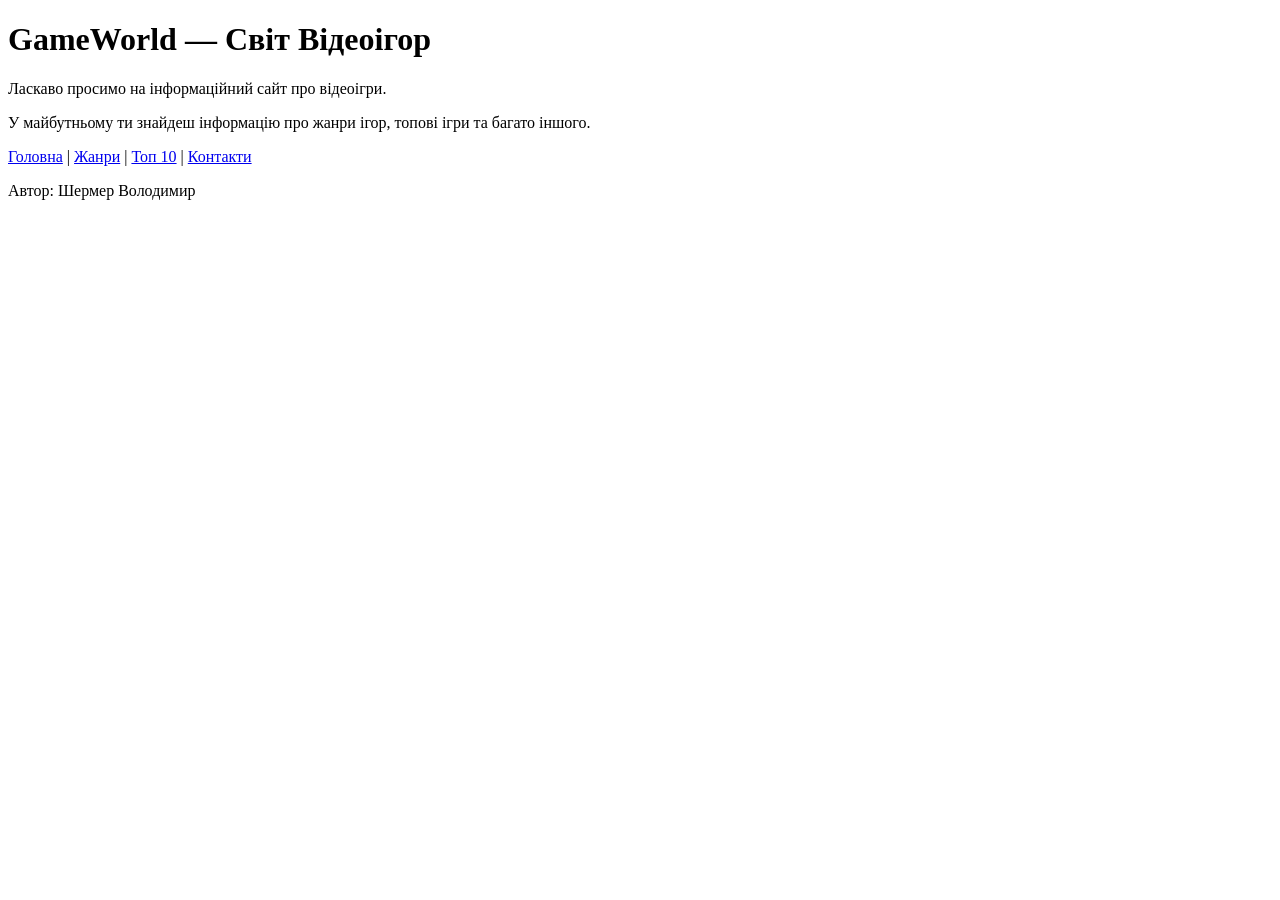
==== index.html @ e3465090 "ЛАБ 1" ====
<!DOCTYPE html>
<html lang="uk">
<head>
  <meta charset="UTF-8" />
  <meta name="author" content="Твоє Ім'я" />
  <title>GameWorld — Головна</title>
</head>
<body>
  <h1>GameWorld — Світ Відеоігор</h1>
  <p>Ласкаво просимо на інформаційний сайт про відеоігри.</p>
  <p>У майбутньому ти знайдеш інформацію про жанри ігор, топові ігри та багато іншого.</p>

  <nav>
    <a href="index.html">Головна</a> |
    <a href="genres.html">Жанри</a> |
    <a href="top10.html">Топ 10</a> |
    <a href="contacts.html">Контакти</a>
  </nav>

  <p>Автор: Шермер Володимир</p>
</body>
</html>
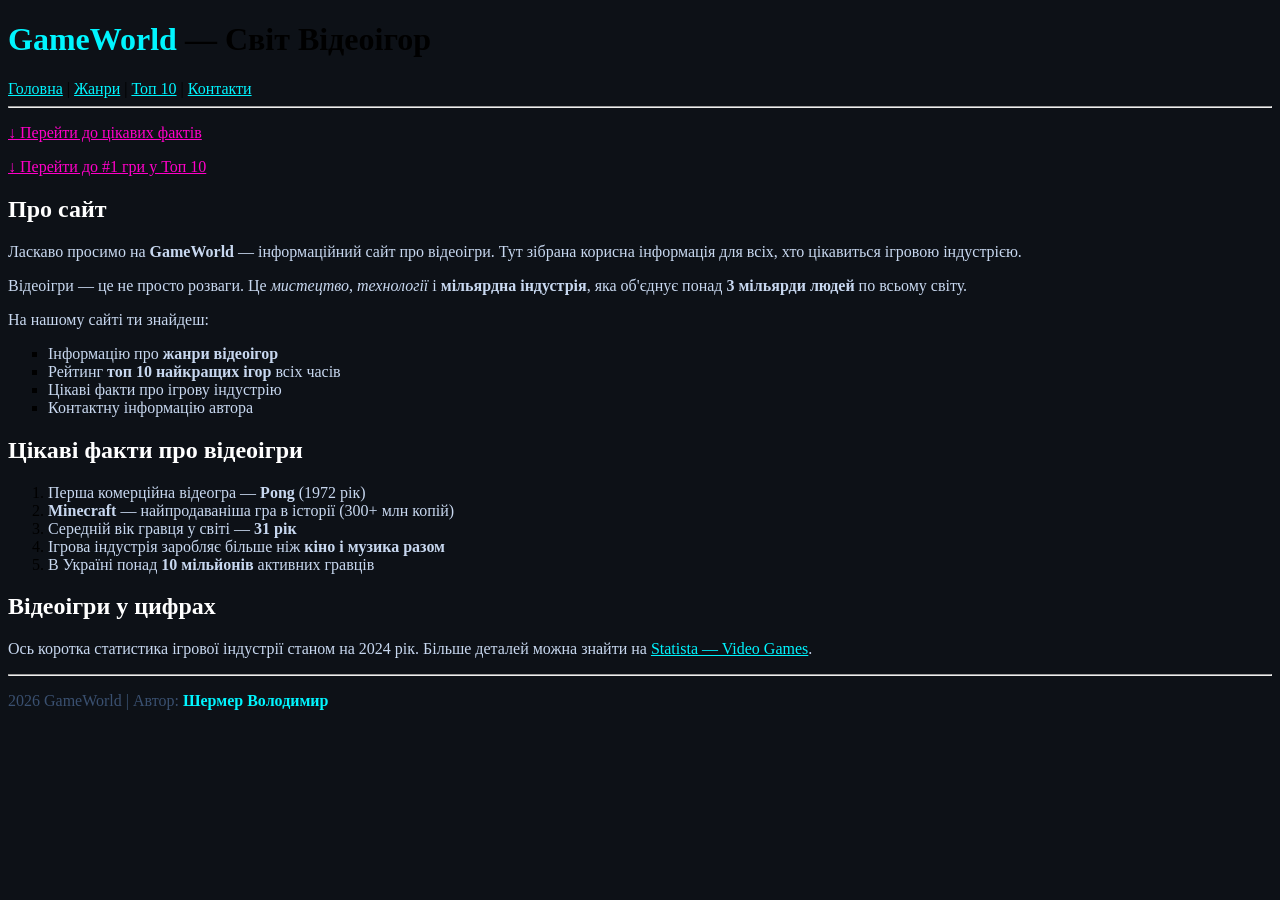
==== commit 42f35418: "ЛАБ 2" ====
--- a/index.html
+++ b/index.html
@@ -5,18 +5,60 @@
   <meta name="author" content="Твоє Ім'я" />
   <title>GameWorld — Головна</title>
 </head>
-<body>
-  <h1>GameWorld — Світ Відеоігор</h1>
-  <p>Ласкаво просимо на інформаційний сайт про відеоігри.</p>
-  <p>У майбутньому ти знайдеш інформацію про жанри ігор, топові ігри та багато іншого.</p>
+<body bgcolor="#0d1117">
+
+  <h1><font color="#00f5ff">GameWorld</font> — Світ Відеоігор</h1>
 
   <nav>
-    <a href="index.html">Головна</a> |
-    <a href="genres.html">Жанри</a> |
-    <a href="top10.html">Топ 10</a> |
-    <a href="contacts.html">Контакти</a>
+    <a href="index.html" style="color:#00f5ff;">Головна</a> |
+    <a href="genres.html" style="color:#00f5ff;">Жанри</a> |
+    <a href="top10.html" style="color:#00f5ff;">Топ 10</a> |
+    <a href="contacts.html" style="color:#00f5ff;">Контакти</a>
   </nav>
 
-  <p>Автор: Шермер Володимир</p>
+  <hr>
+
+  <!-- Посилання на певний рядок цієї сторінки -->
+  <p><a href="#facts" style="color:#ff00c8;">↓ Перейти до цікавих фактів</a></p>
+  <!-- Посилання на певний рядок іншої сторінки -->
+  <p><a href="top10.html#top1" style="color:#ff00c8;">↓ Перейти до #1 гри у Топ 10</a></p>
+
+  <h2><font color="#ffffff">Про сайт</font></h2>
+
+  <p><font color="#c8d8f0">Ласкаво просимо на <b>GameWorld</b> — інформаційний сайт про відеоігри.
+  Тут зібрана корисна інформація для всіх, хто цікавиться ігровою індустрією.</font></p>
+
+  <p><font color="#c8d8f0">Відеоігри — це не просто розваги. Це <i>мистецтво</i>, <i>технології</i>
+  і <b>мільярдна індустрія</b>, яка об'єднує понад <b>3 мільярди людей</b> по всьому світу.</font></p>
+
+  <p><font color="#c8d8f0">На нашому сайті ти знайдеш:</font></p>
+
+  <!-- Маркований список -->
+  <ul type="square">
+    <li><font color="#c8d8f0">Інформацію про <b>жанри відеоігор</b></font></li>
+    <li><font color="#c8d8f0">Рейтинг <b>топ 10 найкращих ігор</b> всіх часів</font></li>
+    <li><font color="#c8d8f0">Цікаві факти про ігрову індустрію</font></li>
+    <li><font color="#c8d8f0">Контактну інформацію автора</font></li>
+  </ul>
+
+  <h2 id="facts"><font color="#ffffff">Цікаві факти про відеоігри</font></h2>
+
+  <!-- Нумерований список -->
+  <ol type="1">
+    <li><font color="#c8d8f0">Перша комерційна відеогра — <b>Pong</b> (1972 рік)</font></li>
+    <li><font color="#c8d8f0"><b>Minecraft</b> — найпродаваніша гра в історії (300+ млн копій)</font></li>
+    <li><font color="#c8d8f0">Середній вік гравця у світі — <b>31 рік</b></font></li>
+    <li><font color="#c8d8f0">Ігрова індустрія заробляє більше ніж <b>кіно і музика разом</b></font></li>
+    <li><font color="#c8d8f0">В Україні понад <b>10 мільйонів</b> активних гравців</font></li>
+  </ol>
+
+  <h2><font color="#ffffff">Відеоігри у цифрах</font></h2>
+
+  <p><font color="#c8d8f0">Ось коротка статистика ігрової індустрії станом на 2024 рік.
+  Більше деталей можна знайти на <a href="https://www.statista.com/topics/868/video-games/" target="_blank" style="color:#00f5ff;">Statista — Video Games</a>.</font></p>
+
+  <hr>
+  <p><font color="#3a5070">2026 GameWorld | Автор: <b><font color="#00f5ff">Шермер Володимир</font></b></font></p>
+
 </body>
 </html>
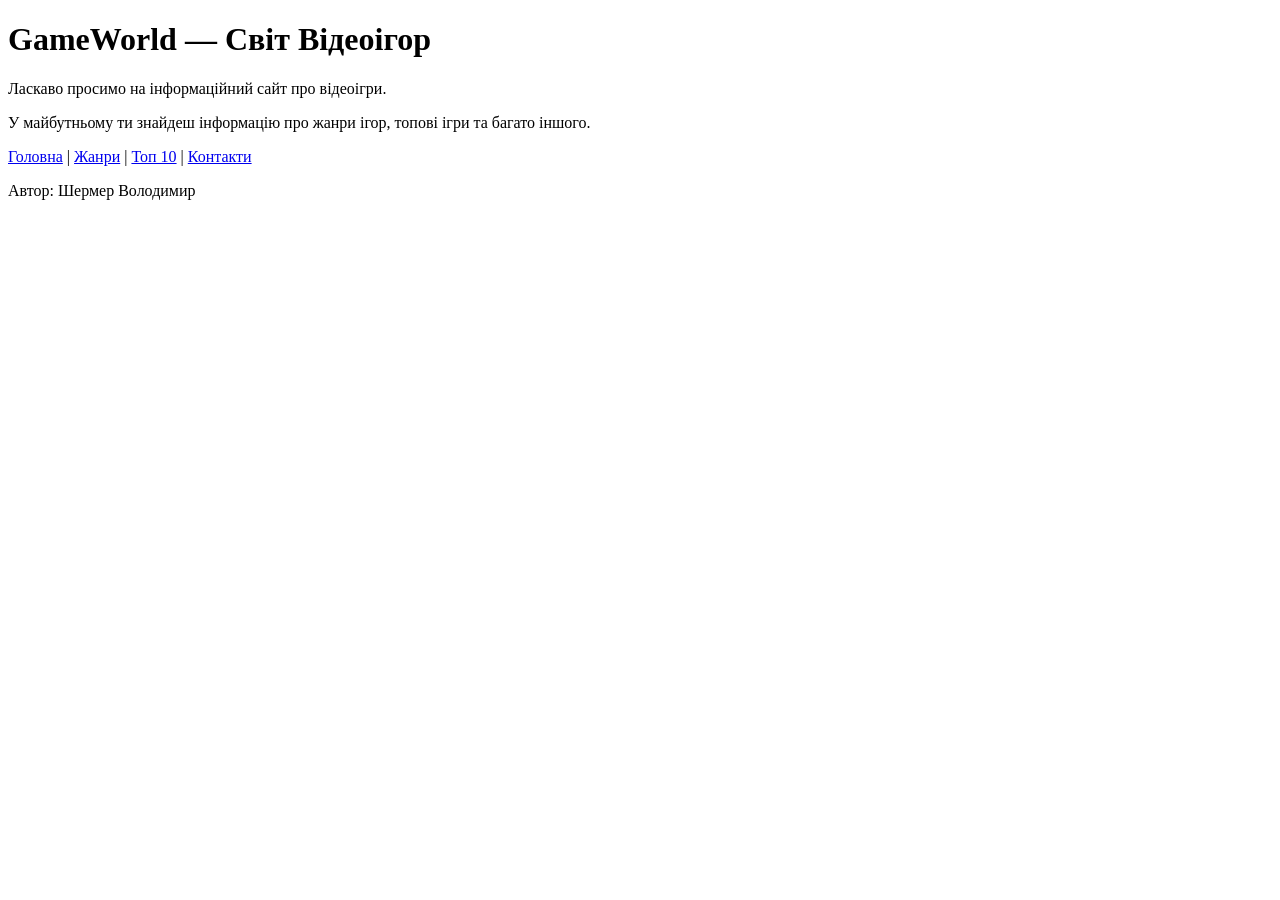
==== commit aff96f69: "test" ====
--- a/index.html
+++ b/index.html
@@ -2,63 +2,21 @@
 <html lang="uk">
 <head>
   <meta charset="UTF-8" />
-  <meta name="author" content="Твоє Ім'я" />
+  <meta name="author" content="Шермер Володимир" />
   <title>GameWorld — Головна</title>
 </head>
-<body bgcolor="#0d1117">
-
-  <h1><font color="#00f5ff">GameWorld</font> — Світ Відеоігор</h1>
+<body>
+  <h1>GameWorld — Світ Відеоігор</h1>
+  <p>Ласкаво просимо на інформаційний сайт про відеоігри.</p>
+  <p>У майбутньому ти знайдеш інформацію про жанри ігор, топові ігри та багато іншого.</p>
 
   <nav>
-    <a href="index.html" style="color:#00f5ff;">Головна</a> |
-    <a href="genres.html" style="color:#00f5ff;">Жанри</a> |
-    <a href="top10.html" style="color:#00f5ff;">Топ 10</a> |
-    <a href="contacts.html" style="color:#00f5ff;">Контакти</a>
+    <a href="index.html">Головна</a> |
+    <a href="genres.html">Жанри</a> |
+    <a href="top10.html">Топ 10</a> |
+    <a href="contacts.html">Контакти</a>
   </nav>
 
-  <hr>
-
-  <!-- Посилання на певний рядок цієї сторінки -->
-  <p><a href="#facts" style="color:#ff00c8;">↓ Перейти до цікавих фактів</a></p>
-  <!-- Посилання на певний рядок іншої сторінки -->
-  <p><a href="top10.html#top1" style="color:#ff00c8;">↓ Перейти до #1 гри у Топ 10</a></p>
-
-  <h2><font color="#ffffff">Про сайт</font></h2>
-
-  <p><font color="#c8d8f0">Ласкаво просимо на <b>GameWorld</b> — інформаційний сайт про відеоігри.
-  Тут зібрана корисна інформація для всіх, хто цікавиться ігровою індустрією.</font></p>
-
-  <p><font color="#c8d8f0">Відеоігри — це не просто розваги. Це <i>мистецтво</i>, <i>технології</i>
-  і <b>мільярдна індустрія</b>, яка об'єднує понад <b>3 мільярди людей</b> по всьому світу.</font></p>
-
-  <p><font color="#c8d8f0">На нашому сайті ти знайдеш:</font></p>
-
-  <!-- Маркований список -->
-  <ul type="square">
-    <li><font color="#c8d8f0">Інформацію про <b>жанри відеоігор</b></font></li>
-    <li><font color="#c8d8f0">Рейтинг <b>топ 10 найкращих ігор</b> всіх часів</font></li>
-    <li><font color="#c8d8f0">Цікаві факти про ігрову індустрію</font></li>
-    <li><font color="#c8d8f0">Контактну інформацію автора</font></li>
-  </ul>
-
-  <h2 id="facts"><font color="#ffffff">Цікаві факти про відеоігри</font></h2>
-
-  <!-- Нумерований список -->
-  <ol type="1">
-    <li><font color="#c8d8f0">Перша комерційна відеогра — <b>Pong</b> (1972 рік)</font></li>
-    <li><font color="#c8d8f0"><b>Minecraft</b> — найпродаваніша гра в історії (300+ млн копій)</font></li>
-    <li><font color="#c8d8f0">Середній вік гравця у світі — <b>31 рік</b></font></li>
-    <li><font color="#c8d8f0">Ігрова індустрія заробляє більше ніж <b>кіно і музика разом</b></font></li>
-    <li><font color="#c8d8f0">В Україні понад <b>10 мільйонів</b> активних гравців</font></li>
-  </ol>
-
-  <h2><font color="#ffffff">Відеоігри у цифрах</font></h2>
-
-  <p><font color="#c8d8f0">Ось коротка статистика ігрової індустрії станом на 2024 рік.
-  Більше деталей можна знайти на <a href="https://www.statista.com/topics/868/video-games/" target="_blank" style="color:#00f5ff;">Statista — Video Games</a>.</font></p>
-
-  <hr>
-  <p><font color="#3a5070">2026 GameWorld | Автор: <b><font color="#00f5ff">Шермер Володимир</font></b></font></p>
-
+  <p>Автор: Шермер Володимир</p>
 </body>
 </html>
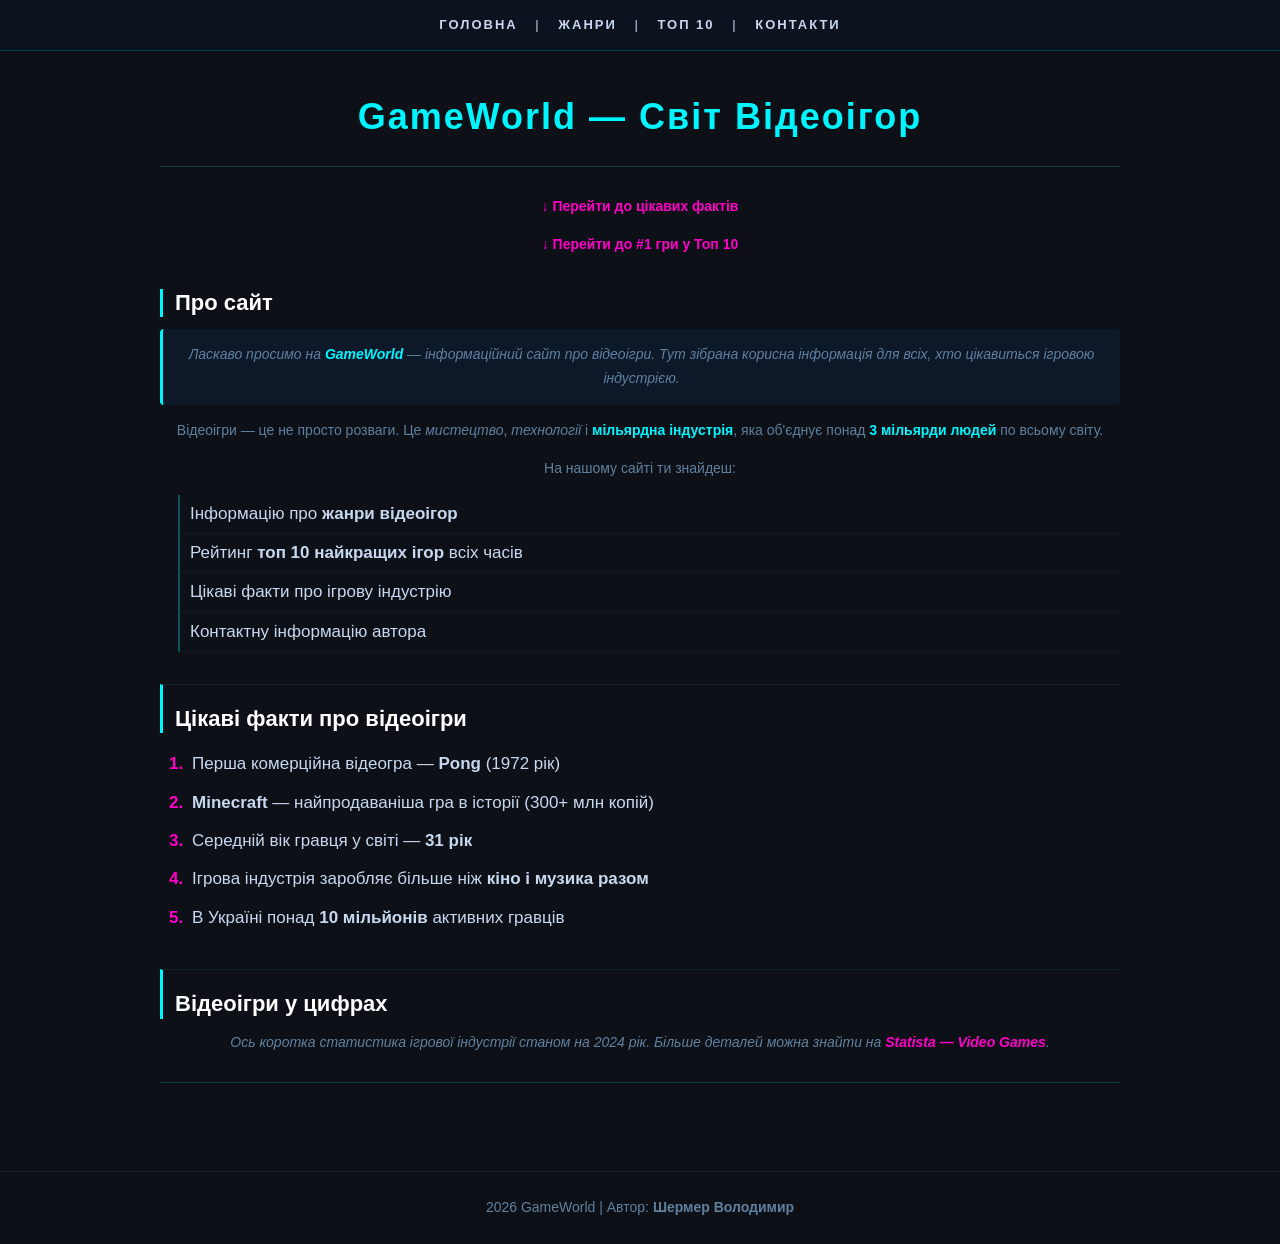
==== commit adee5b1e: "LAB 4" ====
--- a/index.html
+++ b/index.html
@@ -4,11 +4,27 @@
   <meta charset="UTF-8" />
   <meta name="author" content="Шермер Володимир" />
   <title>GameWorld — Головна</title>
+
+  <!-- Зовнішній CSS -->
+  <link rel="stylesheet" href="style.css" />
+
+  <!-- Стиль рівня документу — перевизначає колір посилань із зовнішнього CSS -->
+  <style>
+    a {
+      color: #ff00c8;
+    }
+    a:hover {
+      color: #ffffff;
+    }
+    nav a {
+      color: #c8d8f0 !important;
+    }
+    nav a:hover {
+      color: #00f5ff !important;
+    }
+  </style>
 </head>
 <body>
-  <h1>GameWorld — Світ Відеоігор</h1>
-  <p>Ласкаво просимо на інформаційний сайт про відеоігри.</p>
-  <p>У майбутньому ти знайдеш інформацію про жанри ігор, топові ігри та багато іншого.</p>
 
   <nav>
     <a href="index.html">Головна</a> |
@@ -17,6 +33,61 @@
     <a href="contacts.html">Контакти</a>
   </nav>
 
-  <p>Автор: Шермер Володимир</p>
+  <div id="page-wrapper">
+
+    <h1>GameWorld — Світ Відеоігор</h1>
+
+    <hr>
+
+    <!-- Посилання на певний рядок цієї сторінки -->
+    <p><a href="#facts">↓ Перейти до цікавих фактів</a></p>
+    <!-- Посилання на певний рядок іншої сторінки -->
+    <p><a href="top10.html#top1">↓ Перейти до #1 гри у Топ 10</a></p>
+
+    <h2>Про сайт</h2>
+
+    <!-- Внутрішній стиль на абзац -->
+    <p style="background-color:#0d1829; padding:14px 18px; border-left:3px solid #00f5ff; border-radius:4px;">
+      Ласкаво просимо на <b>GameWorld</b> — інформаційний сайт про відеоігри.
+      Тут зібрана корисна інформація для всіх, хто цікавиться ігровою індустрією.
+    </p>
+
+    <p>Відеоігри — це не просто розваги. Це <i>мистецтво</i>, <i>технології</i>
+    і <b>мільярдна індустрія</b>, яка об'єднує понад <b>3 мільярди людей</b> по всьому світу.</p>
+
+    <p>На нашому сайті ти знайдеш:</p>
+
+    <!-- Маркований список -->
+    <ul type="square">
+      <li>Інформацію про <b>жанри відеоігор</b></li>
+      <li>Рейтинг <b>топ 10 найкращих ігор</b> всіх часів</li>
+      <li>Цікаві факти про ігрову індустрію</li>
+      <li>Контактну інформацію автора</li>
+    </ul>
+
+    <h2 id="facts">Цікаві факти про відеоігри</h2>
+
+    <!-- Нумерований список -->
+    <ol type="1">
+      <li>Перша комерційна відеогра — <b>Pong</b> (1972 рік)</li>
+      <li><b>Minecraft</b> — найпродаваніша гра в історії (300+ млн копій)</li>
+      <li>Середній вік гравця у світі — <b>31 рік</b></li>
+      <li>Ігрова індустрія заробляє більше ніж <b>кіно і музика разом</b></li>
+      <li>В Україні понад <b>10 мільйонів</b> активних гравців</li>
+    </ol>
+
+    <h2>Відеоігри у цифрах</h2>
+
+    <p>Ось коротка статистика ігрової індустрії станом на 2024 рік.
+    Більше деталей можна знайти на <a href="https://www.statista.com/topics/868/video-games/" target="_blank">Statista — Video Games</a>.</p>
+
+    <hr>
+
+  </div>
+
+  <div id="page-footer">
+    2026 GameWorld | Автор: <b>Шермер Володимир</b>
+  </div>
+
 </body>
 </html>
--- a/style.css
+++ b/style.css
@@ -0,0 +1,379 @@
+
+
+/* === CSS ЗМІННІ === */
+:root {
+  --neon: #00f5ff;
+  --neon2: #ff00c8;
+  --dark: #0d1117;
+  --card: #0d1829;
+  --text: #c8d8f0;
+  --text-muted: #6080a0;
+  --border: rgba(0, 245, 255, 0.2);
+}
+
+/* ================================================
+   СЕЛЕКТОР ТЕГА — body
+   ================================================ */
+body {
+  background-color: #0d1117;
+  color: var(--text);
+  font-family: 'Rajdhani', sans-serif;
+  font-size: 17px;
+  line-height: 1.7;
+  margin: 0;
+  padding: 0;
+}
+
+/* ================================================
+   ЗАГОЛОВКИ (HN) — селектори тегів
+   ================================================ */
+h1 {
+  font-family: 'Orbitron', sans-serif;
+  font-size: 36px;
+  font-weight: 900;
+  color: var(--neon);
+  text-align: center;
+  line-height: 1.2;
+  margin: 24px 0 16px 0;
+  letter-spacing: 2px;
+}
+
+h2 {
+  font-family: 'Orbitron', sans-serif;
+  font-size: 22px;
+  font-weight: 700;
+  color: #ffffff;
+  line-height: 1.3;
+  margin: 32px 0 12px 0;
+  border-left: 3px solid var(--neon);
+  padding-left: 12px;
+}
+
+h3 {
+  font-family: 'Rajdhani', sans-serif;
+  font-size: 18px;
+  font-weight: 600;
+  color: var(--text);
+  line-height: 1.4;
+  margin: 20px 0 8px 0;
+  letter-spacing: 1px;
+  text-transform: uppercase;
+}
+
+/* ================================================
+   АБЗАЦИ
+   ================================================ */
+p {
+  margin: 10px 0 14px 0;
+  color: var(--text);
+}
+
+/* ================================================
+   ПОСИЛАННЯ — базові стилі із зовнішнього CSS
+   ================================================ */
+a {
+  color: var(--neon);
+  text-decoration: none;
+  font-weight: 600;
+  transition: color 0.2s, text-shadow 0.2s;
+}
+
+a:hover {
+  color: #ffffff;
+  text-shadow: 0 0 8px var(--neon);
+}
+
+a:visited {
+  color: #7ecfff;
+}
+
+a:active {
+  color: var(--neon2);
+}
+
+/* ================================================
+   НАВІГАЦІЯ
+   ================================================ */
+nav {
+  background-color: rgba(13, 18, 30, 0.97);
+  padding: 14px 40px;
+  border-bottom: 1px solid var(--border);
+  text-align: center;
+  font-family: 'Orbitron', sans-serif;
+  font-size: 13px;
+  letter-spacing: 2px;
+}
+
+nav a {
+  color: var(--text);
+  margin: 0 12px;
+  text-transform: uppercase;
+  font-weight: 700;
+}
+
+nav a:hover {
+  color: var(--neon);
+}
+
+/* ================================================
+   КЛАС .highlight — виділення важливого тексту
+   ================================================ */
+.highlight {
+  color: var(--neon);
+  font-weight: 700;
+}
+
+/* ================================================
+   КЛАС .card — блок-картка
+   ================================================ */
+.card {
+  background-color: var(--card);
+  border: 1px solid var(--border);
+  border-radius: 8px;
+  padding: 20px 24px;
+  margin: 16px 0;
+}
+
+/* ================================================
+   КЛАС .text-muted — приглушений текст
+   ================================================ */
+.text-muted {
+  color: var(--text-muted);
+  font-style: italic;
+  font-size: 14px;
+}
+
+/* ================================================
+   ІДЕНТИФІКАТОР #page-wrapper — обгортка сторінки
+   ================================================ */
+#page-wrapper {
+  max-width: 960px;
+  margin: 0 auto;
+  padding: 20px 40px 60px;
+}
+
+/* ================================================
+   ІДЕНТИФІКАТОР #page-footer — підвал
+   ================================================ */
+#page-footer {
+  border-top: 1px solid rgba(255, 255, 255, 0.07);
+  padding: 24px 40px;
+  text-align: center;
+  color: var(--text-muted);
+  font-size: 14px;
+}
+
+/* ================================================
+   СПИСКИ
+   ================================================ */
+ul {
+  padding-left: 28px;
+  margin: 10px 0 16px 0;
+  color: var(--text);
+  line-height: 1.9;
+}
+
+ul li {
+  padding: 3px 0;
+  border-bottom: 1px solid rgba(0, 245, 255, 0.05);
+}
+
+ul li::marker {
+  color: var(--neon);
+}
+
+ol {
+  padding-left: 28px;
+  margin: 10px 0 16px 0;
+  color: var(--text);
+  line-height: 1.9;
+}
+
+ol li {
+  padding: 3px 0;
+}
+
+ol li::marker {
+  color: var(--neon2);
+  font-weight: 700;
+}
+
+dl {
+  margin: 10px 0 16px 0;
+}
+
+dt {
+  color: var(--neon);
+  font-weight: 700;
+  font-size: 16px;
+  margin-top: 12px;
+  letter-spacing: 0.5px;
+}
+
+dd {
+  color: var(--text);
+  margin-left: 20px;
+  padding: 4px 0 8px 12px;
+  border-left: 2px solid var(--border);
+  font-size: 15px;
+  line-height: 1.6;
+}
+
+/* ================================================
+   ТАБЛИЦІ
+   ================================================ */
+table {
+  width: 100%;
+  margin: 20px 0;
+  font-size: 15px;
+  background-color: var(--card);
+  border-collapse: separate;
+  border-spacing: 3px;
+}
+
+caption {
+  font-family: 'Orbitron', sans-serif;
+  font-size: 14px;
+  font-weight: 700;
+  color: var(--neon);
+  padding: 10px;
+  letter-spacing: 1px;
+  text-align: left;
+}
+
+th {
+  background-color: #1a2a4a;
+  color: var(--neon);
+  font-family: 'Orbitron', sans-serif;
+  font-size: 13px;
+  font-weight: 700;
+  padding: 10px 12px;
+  letter-spacing: 1px;
+  border: 1px solid var(--border);
+}
+
+td {
+  color: var(--text);
+  padding: 8px 12px;
+  border: 1px solid rgba(0, 245, 255, 0.08);
+  vertical-align: middle;
+}
+
+tr:hover td {
+  background-color: rgba(0, 245, 255, 0.04);
+}
+
+/* ================================================
+   РІЗНЕ
+   ================================================ */
+hr {
+  border: none;
+  border-top: 1px solid var(--border);
+  margin: 28px 0;
+}
+
+img {
+  border: 1px solid var(--border);
+  border-radius: 4px;
+  transition: opacity 0.2s;
+}
+
+img:hover {
+  opacity: 0.85;
+}
+
+iframe {
+  border: 1px solid var(--border);
+  border-radius: 6px;
+  display: block;
+  margin: 16px 0;
+}
+
+/* ================================================
+   КОНТЕКСТНІ СЕЛЕКТОРИ
+   ================================================ */
+
+dd i {
+  color: var(--neon2);
+  font-style: italic;
+}
+
+td b {
+  color: #ffffff;
+  font-weight: 700;
+}
+
+ul a {
+  text-decoration: none;
+  border-bottom: 1px dashed var(--neon);
+}
+
+ul a:hover {
+  border-bottom-color: var(--neon2);
+}
+
+p b {
+  color: var(--neon);
+}
+
+/* ================================================
+   ДОЧІРНІ СЕЛЕКТОРИ
+   ================================================ */
+
+ul > li {
+  border-left: 2px solid rgba(0, 245, 255, 0.3);
+  padding-left: 10px;
+  list-style: none;
+  margin-left: -10px;
+}
+
+ol > li {
+  padding-left: 4px;
+}
+
+dl > dt {
+  border-top: 1px solid rgba(0, 245, 255, 0.1);
+  padding-top: 10px;
+}
+
+tbody > tr > td {
+  background-color: rgba(13, 21, 32, 0.6);
+}
+
+tbody > tr:hover > td {
+  background-color: rgba(0, 245, 255, 0.06);
+}
+
+/* ================================================
+   СУСІДНІ СЕЛЕКТОРИ
+   ================================================ */
+
+h2 + p {
+  color: #aac4e0;
+  font-style: italic;
+  font-size: 16px;
+}
+
+p + ul {
+  margin-top: 2px;
+}
+
+p + ol {
+  margin-top: 2px;
+}
+
+dl + h3 {
+  color: var(--neon2);
+  margin-top: 24px;
+}
+
+hr ~ p {
+  color: var(--text-muted);
+  font-size: 14px;
+  text-align: center;
+}
+
+h2 ~ h2 {
+  border-top: 1px solid rgba(0, 245, 255, 0.08);
+  padding-top: 20px;
+}
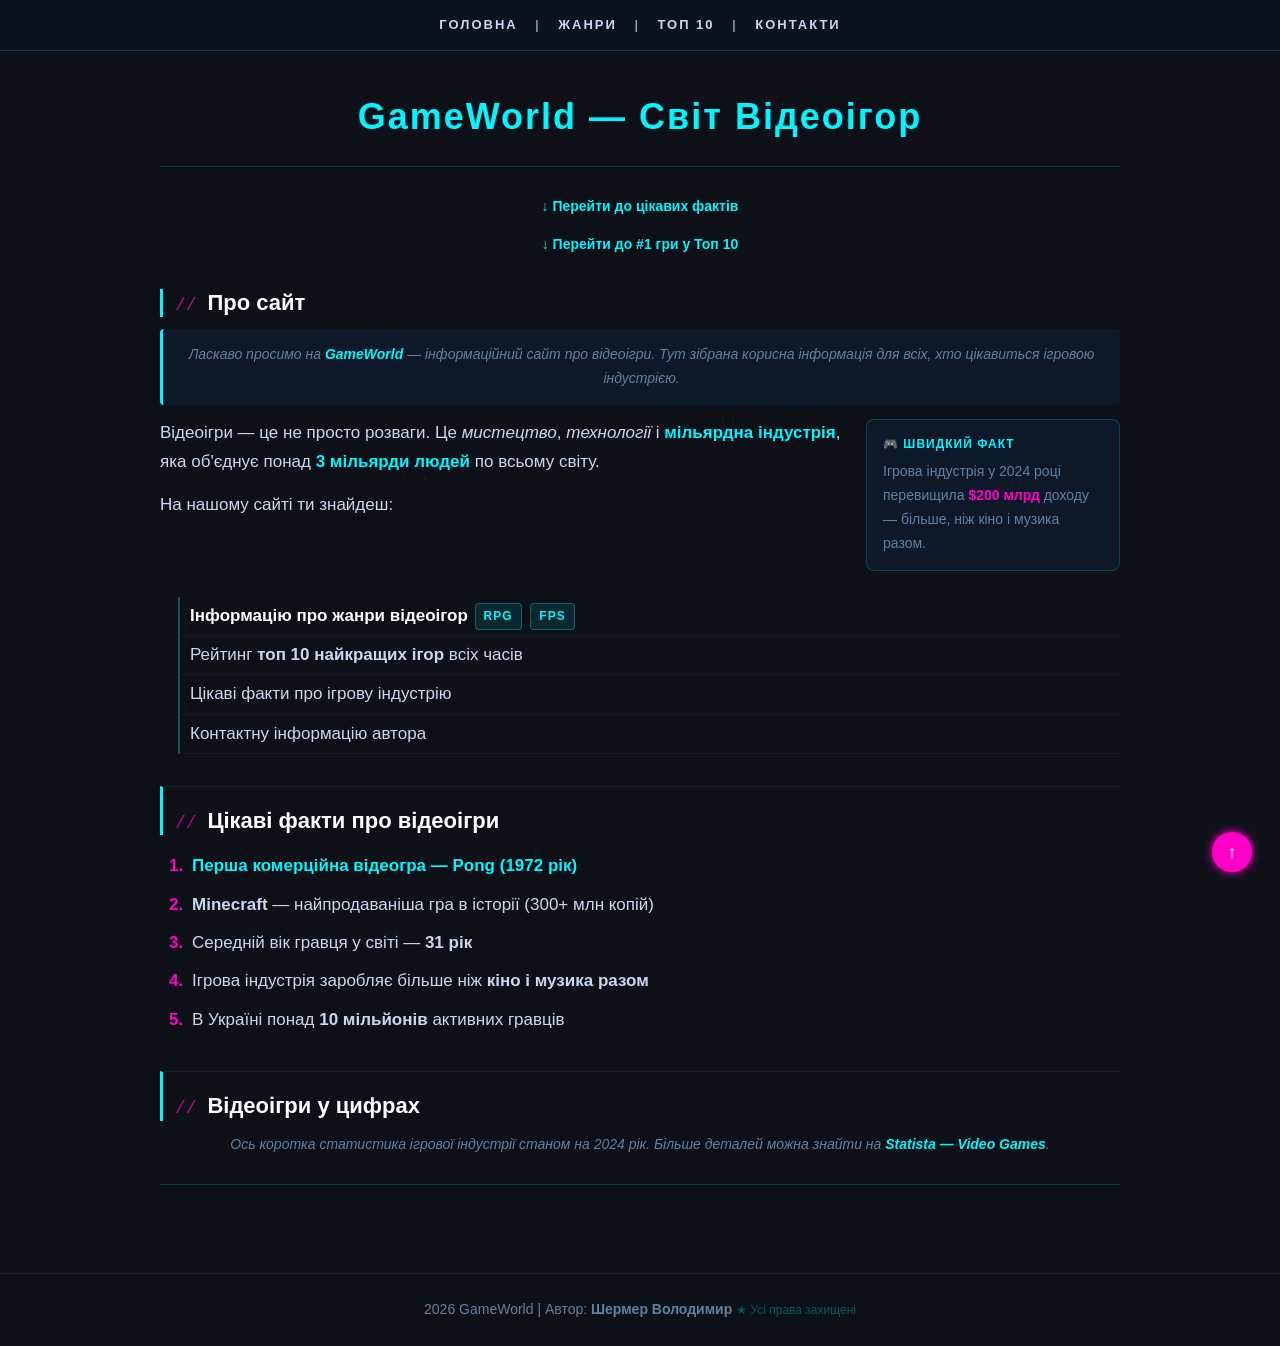
==== commit 6ef410fc: "LAB 5" ====
--- a/index.html
+++ b/index.html
@@ -52,14 +52,22 @@
       Тут зібрана корисна інформація для всіх, хто цікавиться ігровою індустрією.
     </p>
 
-    <p>Відеоігри — це не просто розваги. Це <i>мистецтво</i>, <i>технології</i>
-    і <b>мільярдна індустрія</b>, яка об'єднує понад <b>3 мільярди людей</b> по всьому світу.</p>
+    <div class="clearfix">
+      <div class="float-box">
+        <strong>🎮 ШВИДКИЙ ФАКТ</strong>
+        Ігрова індустрія у 2024 році перевищила
+        <span class="accent">$200 млрд</span> доходу — більше, ніж кіно і музика разом.
+      </div>
 
-    <p>На нашому сайті ти знайдеш:</p>
+      <p>Відеоігри — це не просто розваги. Це <i>мистецтво</i>, <i>технології</i>
+      і <b>мільярдна індустрія</b>, яка об'єднує понад <b>3 мільярди людей</b> по всьому світу.</p>
+
+      <p>На нашому сайті ти знайдеш:</p>
+    </div>
 
     <!-- Маркований список -->
     <ul type="square">
-      <li>Інформацію про <b>жанри відеоігор</b></li>
+      <li>Інформацію про <b>жанри відеоігор</b> <span class="genre-tag">RPG</span> <span class="genre-tag">FPS</span></li>
       <li>Рейтинг <b>топ 10 найкращих ігор</b> всіх часів</li>
       <li>Цікаві факти про ігрову індустрію</li>
       <li>Контактну інформацію автора</li>
@@ -89,5 +97,7 @@
     2026 GameWorld | Автор: <b>Шермер Володимир</b>
   </div>
 
+  <a href="#" id="scroll-top" title="Вгору">↑</a>
+
 </body>
 </html>
--- a/style.css
+++ b/style.css
@@ -327,6 +327,7 @@
   margin-left: -10px;
 }
 
+
 ol > li {
   padding-left: 4px;
 }
@@ -377,3 +378,179 @@
   border-top: 1px solid rgba(0, 245, 255, 0.08);
   padding-top: 20px;
 }
+
+/* ================================================
+   ПОЗИЦІОНУВАННЯ
+   ================================================ */
+
+/* Відносне позиціонування — мітка "НОВИНКА" */
+.badge-wrapper {
+  position: relative;
+  display: inline-block;
+}
+
+.badge-wrapper .badge {
+  position: absolute;
+  top: -10px;
+  right: -14px;
+  background-color: var(--neon2);
+  color: #fff;
+  font-size: 10px;
+  font-weight: 700;
+  padding: 2px 6px;
+  border-radius: 4px;
+  letter-spacing: 1px;
+  text-transform: uppercase;
+}
+
+/* Фіксоване позиціонування — кнопка "Вгору" */
+#scroll-top {
+  position: fixed;
+  bottom: 28px;
+  right: 28px;
+  background-color: var(--neon2);
+  color: #fff;
+  font-size: 18px;
+  width: 40px;
+  height: 40px;
+  border-radius: 50%;
+  display: flex;
+  align-items: center;
+  justify-content: center;
+  text-decoration: none;
+  font-weight: 700;
+  z-index: 999;
+  box-shadow: 0 0 10px var(--neon2);
+  transition: background-color 0.2s, box-shadow 0.2s;
+}
+
+#scroll-top:hover {
+  background-color: var(--neon);
+  box-shadow: 0 0 14px var(--neon);
+  color: #000;
+}
+
+/* ================================================
+   FLOAT — плаваючий блок анонсу
+   ================================================ */
+
+.float-box {
+  float: right;
+  width: 220px;
+  background-color: var(--card);
+  border: 1px solid var(--border);
+  border-radius: 8px;
+  padding: 14px 16px;
+  margin: 0 0 16px 24px;
+  font-size: 14px;
+  color: var(--text-muted);
+}
+
+.float-box strong {
+  display: block;
+  color: var(--neon);
+  font-family: 'Orbitron', sans-serif;
+  font-size: 12px;
+  letter-spacing: 1px;
+  margin-bottom: 6px;
+}
+
+.clearfix::after {
+  content: "";
+  display: block;
+  clear: both;
+}
+
+/* ================================================
+   SPAN — рядкові елементи
+   ================================================ */
+
+span.genre-tag {
+  display: inline-block;
+  background-color: rgba(0, 245, 255, 0.1);
+  color: var(--neon);
+  border: 1px solid rgba(0, 245, 255, 0.3);
+  border-radius: 4px;
+  padding: 1px 8px;
+  font-size: 12px;
+  font-weight: 700;
+  letter-spacing: 1px;
+  margin: 0 2px;
+  vertical-align: middle;
+}
+
+span.accent {
+  color: var(--neon2);
+  font-weight: 700;
+}
+
+/* ================================================
+   ПСЕВДОКЛАСИ ДЛЯ ПОСИЛАНЬ
+   ================================================ */
+
+a:link {
+  color: var(--neon);
+}
+
+a:visited {
+  color: #7ecfff;
+}
+
+a:hover {
+  color: #ffffff;
+  text-shadow: 0 0 8px var(--neon);
+}
+
+a:active {
+  color: var(--neon2);
+}
+
+/* ================================================
+   ПСЕВДОКЛАС :first-child
+   ================================================ */
+
+ul li:first-child {
+  color: #ffffff;
+  font-weight: 700;
+}
+
+ul li:first-child::marker {
+  color: var(--neon2);
+}
+
+ol li:first-child {
+  color: var(--neon);
+  font-weight: 700;
+}
+
+/* ================================================
+   ПСЕВДОЕЛЕМЕНТИ ::before, ::after
+   ================================================ */
+
+/* Декоративний символ перед кожним h2 */
+h2::before {
+  content: "// ";
+  color: var(--neon2);
+  font-family: monospace;
+  font-size: 18px;
+  font-weight: 400;
+  opacity: 0.7;
+}
+
+/* Мітка після назви сайту в footer */
+#page-footer::after {
+  content: " ★ Усі права захищені";
+  color: rgba(0, 245, 255, 0.3);
+  font-size: 12px;
+}
+
+/* Лапки навколо тексту у тегах <q> */
+q::before {
+  content: "«";
+  color: var(--neon);
+}
+
+q::after {
+  content: "»";
+  color: var(--neon);
+}
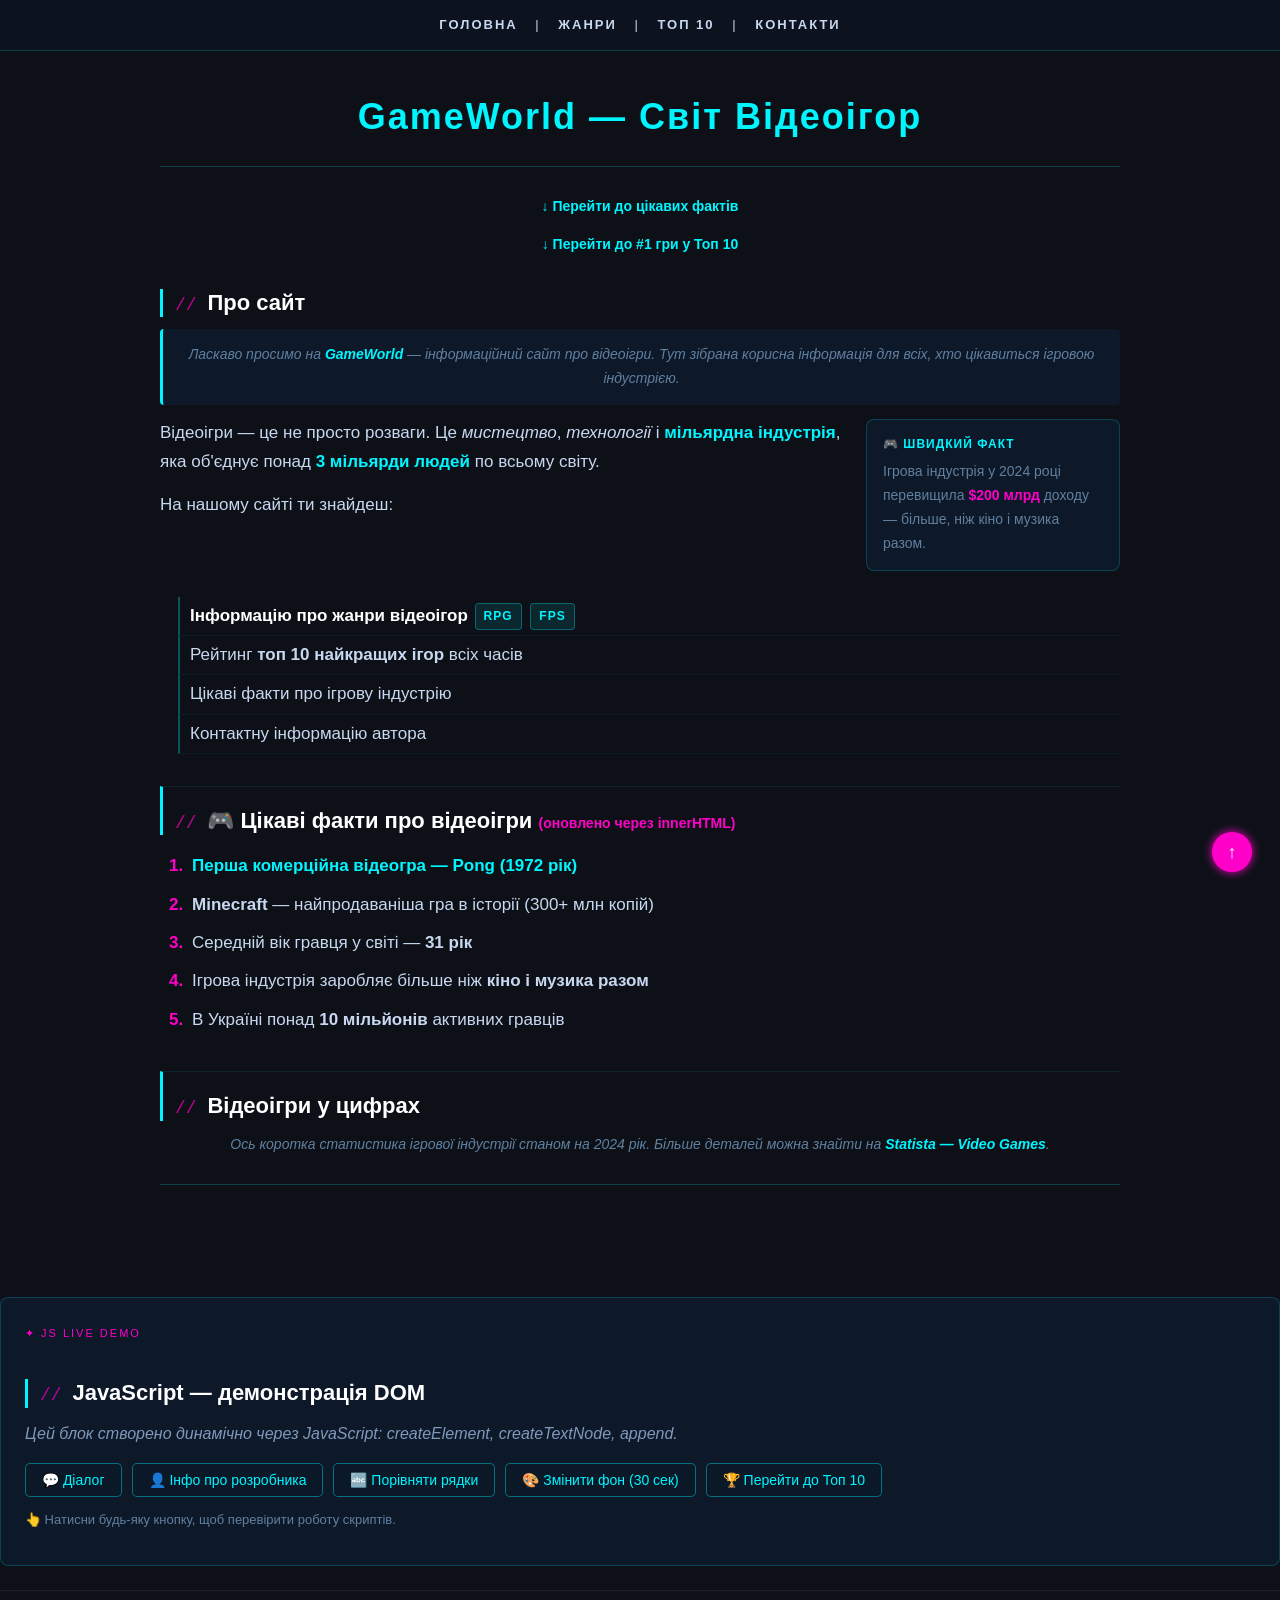
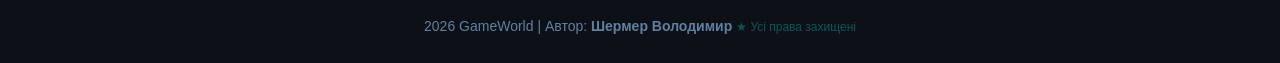
==== commit 070423b7: "LAB 6" ====
--- a/index.html
+++ b/index.html
@@ -7,6 +7,25 @@
 
   <!-- Зовнішній CSS -->
   <link rel="stylesheet" href="style.css" />
+
+  <!-- ================================================
+       alert, prompt, confirm
+       ================================================ -->
+  <script>
+
+    alert("👾 Ласкаво просимо на GameWorld!");
+
+    var userName = prompt("Як тебе звати?");
+
+    if (userName) {
+      var wantsInfo = confirm("Привіт, " + userName + "! Бажаєш дізнатись про сайт?");
+      if (wantsInfo) {
+        alert("GameWorld — сайт про відеоігри.\nЖанри, Топ 10, контакти автора.");
+      } else {
+        alert("Добре, " + userName + ", переглядай сайт самостійно!");
+      }
+    }
+  </script>
 
   <!-- Стиль рівня документу — перевизначає колір посилань із зовнішнього CSS -->
   <style>
@@ -99,5 +118,116 @@
 
   <a href="#" id="scroll-top" title="Вгору">↑</a>
 
+  <script src="script.js"></script>
+
+  <script>
+
+    function goToTop10() {
+      location.href = "top10.html";
+    }
+
+    var factSection = document.getElementById("facts");
+
+    var allListItems = document.querySelectorAll("li");
+
+    if (factSection) {
+      factSection.innerHTML = "🎮 Цікаві факти про відеоігри <span style='color:#ff00c8; font-size:14px;'>(оновлено через innerHTML)</span>";
+    }
+
+    if (allListItems.length > 0) {
+      var firstItemText = allListItems[0].textContent;
+      console.log("textContent першого li:", firstItemText);
+
+      var firstTextNode = allListItems[0].firstChild;
+      console.log("nodeValue першого текстового вузла:", firstTextNode ? firstTextNode.nodeValue : "немає");
+    }
+
+    var navEl = document.querySelector("nav");
+    if (navEl) {
+      console.log("outerHTML навігації:", navEl.outerHTML);
+    }
+
+    document.write("<!-- document.write: скрипт виконано успішно -->");
+
+    var jsSection = document.createElement("section");
+    jsSection.id = "js-demo";
+    jsSection.style.cssText = "background:#0d1829; border:1px solid rgba(0,245,255,0.2); border-radius:8px; padding:20px 24px; margin:24px 0;";
+
+
+    var jsTitle = document.createElement("h2");
+    var jsTitleText = document.createTextNode("JavaScript — демонстрація DOM");
+    jsTitle.appendChild(jsTitleText);
+
+    var jsDesc = document.createElement("p");
+    jsDesc.textContent = "Цей блок створено динамічно через JavaScript: createElement, createTextNode, append.";
+    jsDesc.style.color = "#8099bb";
+
+    // Блок кнопок
+    var btnBlock = document.createElement("div");
+    btnBlock.style.cssText = "display:flex; flex-wrap:wrap; gap:10px; margin-top:16px;";
+
+    // Допоміжна функція створення кнопки
+    function makeBtn(label, onclick) {
+      var btn = document.createElement("button");
+      btn.textContent = label;
+      btn.onclick = onclick;
+      btn.style.cssText = "background:#0a1828; color:#00f5ff; border:1px solid rgba(0,245,255,0.4); border-radius:5px; padding:8px 16px; cursor:pointer; font-size:14px; font-family:Rajdhani,sans-serif;";
+      return btn;
+    }
+
+    // Кнопка 1 — Діалог з користувачем (зовнішня функція)
+    btnBlock.appendChild(makeBtn("💬 Діалог ", dialogWithUser));
+
+    // Кнопка 2 — Інфо про розробника (зовнішня функція)
+    btnBlock.appendChild(makeBtn("👤 Інфо про розробника", function () {
+      showDeveloperInfo("Шермер", "Володимир", "Студент");
+    }));
+
+    // Кнопка 3 — Порівняти два рядки (зовнішня функція)
+    btnBlock.appendChild(makeBtn("🔤 Порівняти рядки", compareTwoStrings));
+
+    // Кнопка 4 — Змінити фон на 30 сек (зовнішня функція)
+    btnBlock.appendChild(makeBtn("🎨 Змінити фон (30 сек)", changeBackgroundFor30s));
+
+    // Кнопка 5 — Перенаправлення через location (BOM)
+    btnBlock.appendChild(makeBtn("🏆 Перейти до Топ 10", goToTop10));
+
+    // Складаємо секцію: append — додає в кінець
+    jsSection.append(jsTitle, jsDesc, btnBlock);
+
+    // --- node.prepend — додаємо мітку на ПОЧАТОК секції ---
+    var badge = document.createElement("span");
+    badge.textContent = "✦ JS LIVE DEMO";
+    badge.style.cssText = "color:#ff00c8; font-size:11px; font-family:Orbitron,sans-serif; letter-spacing:2px;";
+    jsSection.prepend(badge);
+
+    // --- node.after — додаємо підказку ПІСЛЯ блоку кнопок ---
+    var hint = document.createElement("p");
+    hint.textContent = "👆 Натисни будь-яку кнопку, щоб перевірити роботу скриптів.";
+    hint.style.cssText = "color:#6080a0; font-size:13px; margin-top:12px;";
+    btnBlock.after(hint);
+
+    // --- node.replaceWith — замінюємо тимчасовий елемент ---
+    var tempEl = document.createElement("span");
+    tempEl.id = "temp-placeholder";
+    tempEl.textContent = "[ заглушка ]";
+    var replacement = document.createElement("span");
+    replacement.textContent = "[ замінено через replaceWith ]";
+    replacement.style.color = "#00f5ff";
+    // Додаємо tempEl, потім одразу замінюємо
+    hint.after(tempEl);
+    tempEl.replaceWith(replacement);
+
+    // --- node.remove — видаляємо заміну (прибираємо зайве) ---
+    replacement.remove();
+
+    // Вставляємо готову секцію перед футером
+    var footer = document.getElementById("page-footer");
+    if (footer) {
+      footer.before(jsSection);
+    }
+
+  </script>
+
 </body>
 </html>
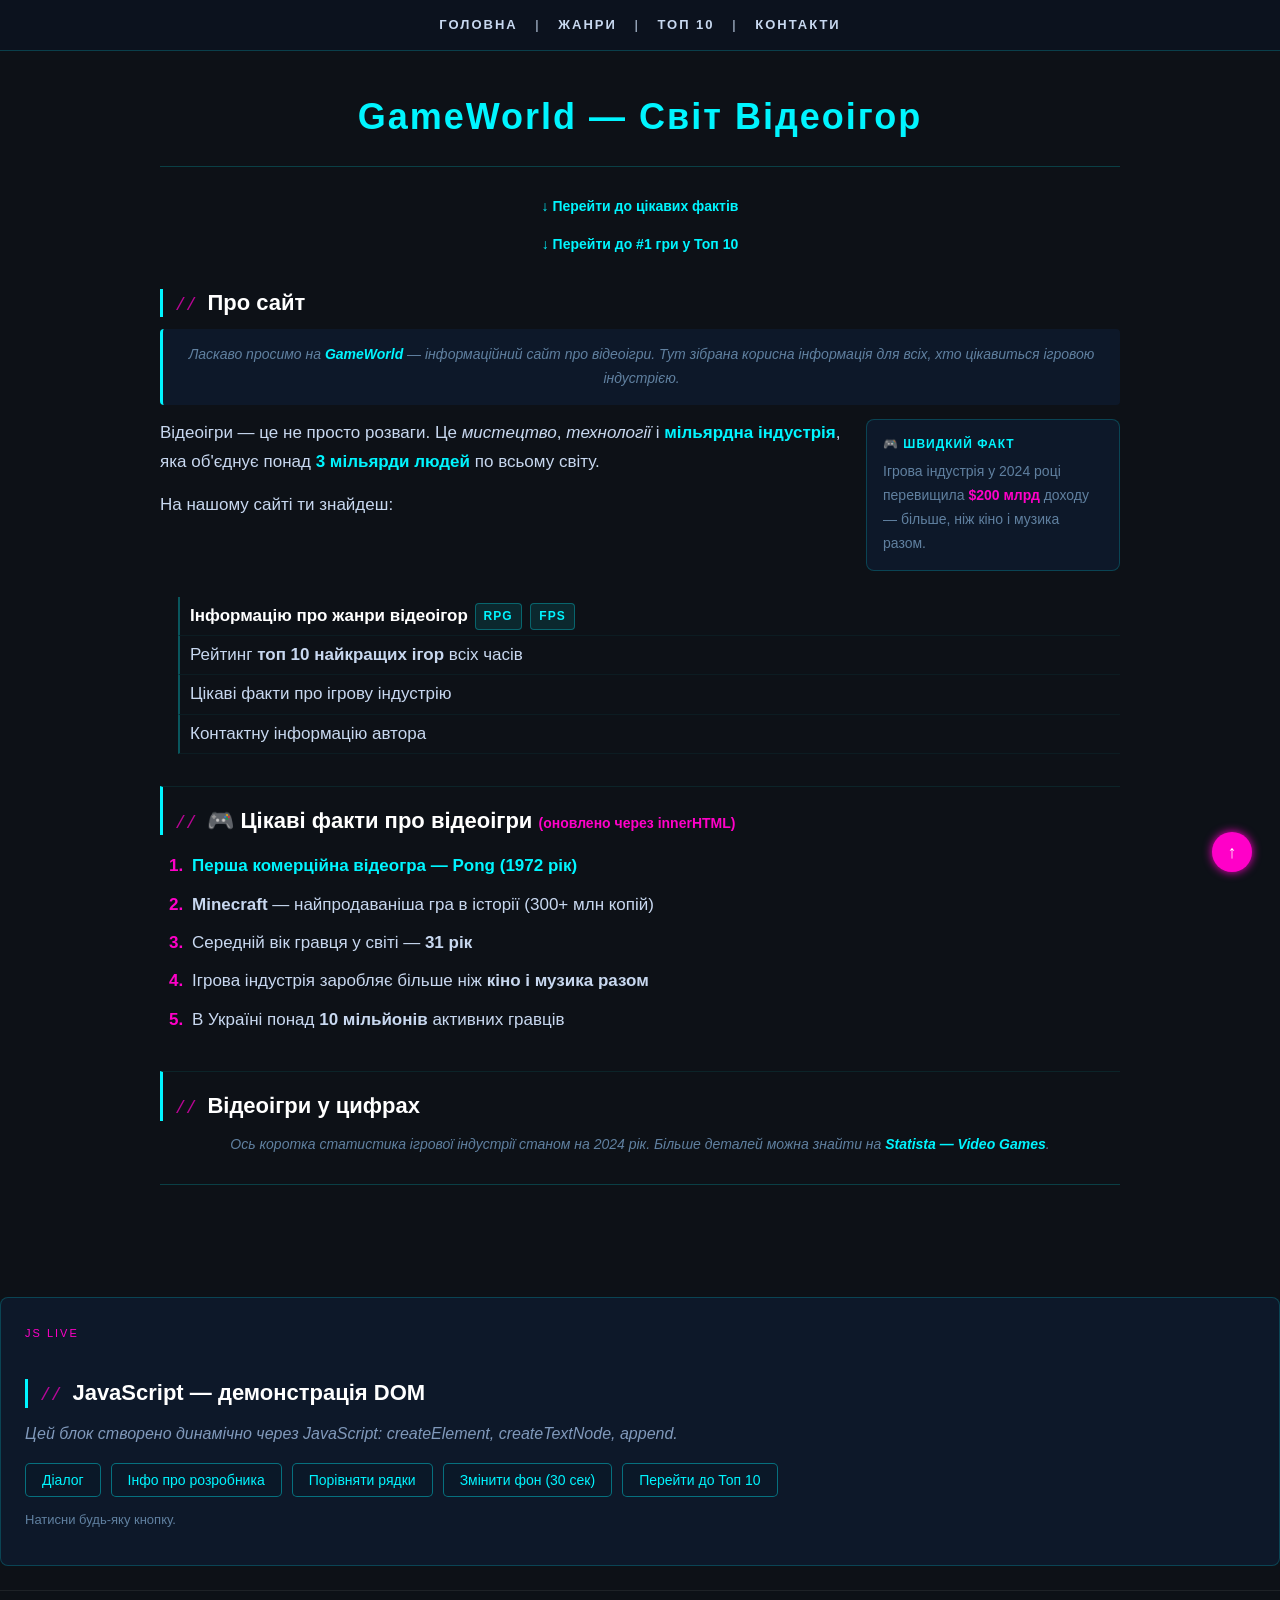
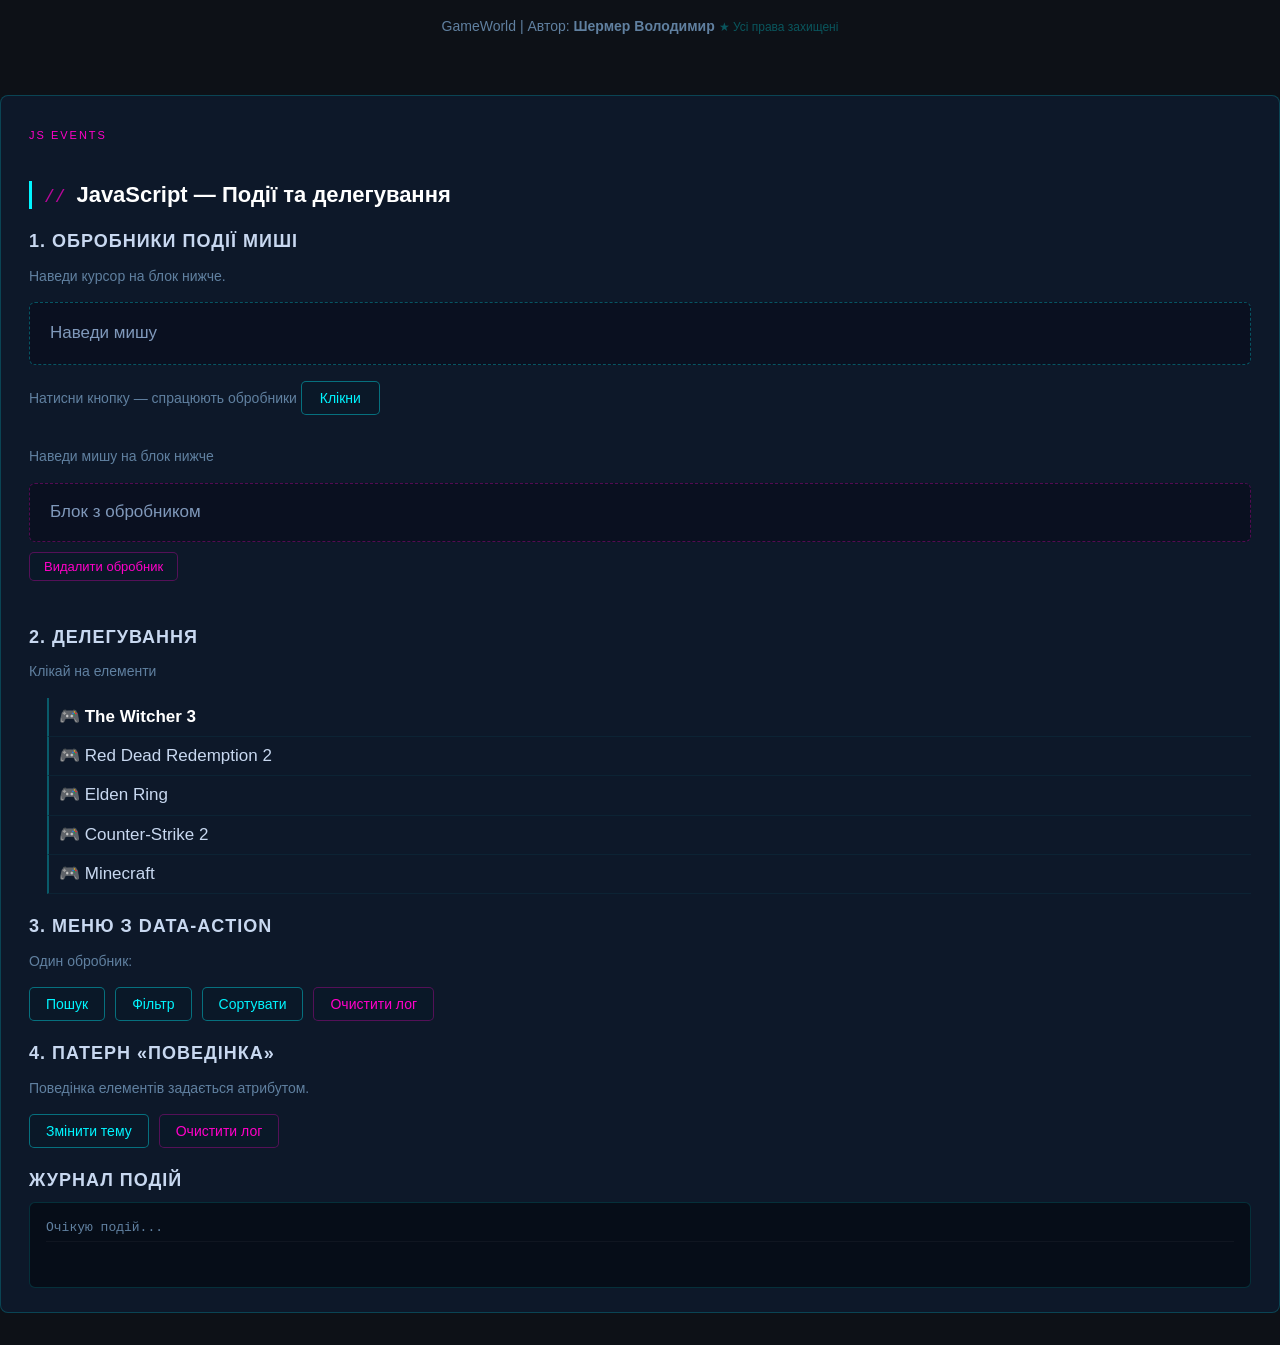
==== commit dfd69d18: "LAB 7" ====
--- a/index.html
+++ b/index.html
@@ -113,10 +113,83 @@
   </div>
 
   <div id="page-footer">
-    2026 GameWorld | Автор: <b>Шермер Володимир</b>
+    GameWorld | Автор: <b>Шермер Володимир</b>
   </div>
 
   <a href="#" id="scroll-top" title="Вгору">↑</a>
+
+  <!-- ================================================
+       СЕКЦІЯ ПОДІЙ — Завдання 2
+       ================================================ -->
+  <section id="events-demo" style="background:#0d1829; border:1px solid rgba(0,245,255,0.2); border-radius:8px; padding:24px 28px; margin:32px 0;">
+
+    <span style="color:#ff00c8; font-size:11px; font-family:Orbitron,sans-serif; letter-spacing:2px;">JS EVENTS</span>
+    <h2>JavaScript — Події та делегування</h2>
+
+    <!-- === ЗАВДАННЯ 1: ПОДІЇ МИШІ === -->
+    <h3>1. Обробники події миші</h3>
+    <p style="color:#6080a0; font-size:14px;">Наведи курсор на блок нижче.</p>
+
+    <!-- Обробник через атрибут onmouseover -->
+    <div id="mouse-demo-box"
+         onmouseover="onMouseEnterHandler(event)"
+         style="background:#0a1020; border:1px dashed rgba(0,245,255,0.3); border-radius:6px; padding:16px 20px; cursor:pointer; margin-bottom:16px; color:#8099bb; transition:all 0.2s;">
+      Наведи мишу
+    </div>
+
+    <p style="color:#6080a0; font-size:14px;">Натисни кнопку — спрацюють обробники
+    <button id="multi-listener-btn" style="background:#0a1828; color:#00f5ff; border:1px solid rgba(0,245,255,0.4); border-radius:5px; padding:8px 18px; cursor:pointer; font-size:14px; font-family:Rajdhani,sans-serif; margin-bottom:16px;">
+      Клікни
+    </button>
+
+    <p style="color:#6080a0; font-size:14px;">Наведи мишу на блок нижче
+    <div id="object-handler-box"
+         style="background:#0a1020; border:1px dashed rgba(255,0,200,0.3); border-radius:6px; padding:14px 20px; margin-bottom:10px; color:#8099bb; cursor:default;">
+      Блок з обробником
+    </div>
+    <button onclick="removeObjectHandler()" style="background:#0a1828; color:#ff00c8; border:1px solid rgba(255,0,200,0.3); border-radius:5px; padding:6px 14px; cursor:pointer; font-size:13px; font-family:Rajdhani,sans-serif; margin-bottom:24px;">
+      Видалити обробник
+    </button>
+
+    <!-- === ЗАВДАННЯ 2А: СПИСОК + ДЕЛЕГУВАННЯ === -->
+    <h3>2. Делегування</h3>
+    <p style="color:#6080a0; font-size:14px;">Клікай на елементи</p>
+
+    <ul id="highlight-list" style="cursor:pointer;">
+      <li>🎮 The Witcher 3</li>
+      <li>🎮 Red Dead Redemption 2</li>
+      <li>🎮 Elden Ring</li>
+      <li>🎮 Counter-Strike 2</li>
+      <li>🎮 Minecraft</li>
+    </ul>
+
+    <!-- === ЗАВДАННЯ 2Б: МЕНЮ З data-action === -->
+    <h3>3. Меню з data-action</h3>
+    <p style="color:#6080a0; font-size:14px;">Один обробник</code>:</p>
+
+    <div id="data-menu" style="display:flex; flex-wrap:wrap; gap:10px; margin-bottom:20px;">
+      <button data-action="search" style="background:#0a1828; color:#00f5ff; border:1px solid rgba(0,245,255,0.4); border-radius:5px; padding:8px 16px; cursor:pointer; font-size:14px; font-family:Rajdhani,sans-serif;">Пошук</button>
+      <button data-action="filter" style="background:#0a1828; color:#00f5ff; border:1px solid rgba(0,245,255,0.4); border-radius:5px; padding:8px 16px; cursor:pointer; font-size:14px; font-family:Rajdhani,sans-serif;">Фільтр</button>
+      <button data-action="sort"   style="background:#0a1828; color:#00f5ff; border:1px solid rgba(0,245,255,0.4); border-radius:5px; padding:8px 16px; cursor:pointer; font-size:14px; font-family:Rajdhani,sans-serif;">Сортувати</button>
+      <button data-action="reset"  style="background:#0a1828; color:#ff00c8; border:1px solid rgba(255,0,200,0.3); border-radius:5px; padding:8px 16px; cursor:pointer; font-size:14px; font-family:Rajdhani,sans-serif;">Очистити лог</button>
+    </div>
+
+    <!-- === ЗАВДАННЯ 2В: ПАТЕРН «ПОВЕДІНКА» === -->
+    <h3>4. Патерн «Поведінка»</h3>
+    <p style="color:#6080a0; font-size:14px;">Поведінка елементів задається атрибутом.</p>
+
+    <div style="display:flex; flex-wrap:wrap; gap:10px; margin-bottom:20px;">
+      <button data-behavior="toggle-theme" style="background:#0a1828; color:#00f5ff; border:1px solid rgba(0,245,255,0.4); border-radius:5px; padding:8px 16px; cursor:pointer; font-size:14px; font-family:Rajdhani,sans-serif;">Змінити тему</button>
+      <button data-behavior="clear-log"    style="background:#0a1828; color:#ff00c8; border:1px solid rgba(255,0,200,0.3); border-radius:5px; padding:8px 16px; cursor:pointer; font-size:14px; font-family:Rajdhani,sans-serif;">Очистити лог</button>
+    </div>
+
+    <!-- === ЛОГ ПОДІЙ === -->
+    <h3>Журнал подій</h3>
+    <div id="event-log" style="background:#060d18; border:1px solid rgba(0,245,255,0.15); border-radius:6px; padding:12px 16px; min-height:60px; font-size:13px; font-family:monospace; color:#6080a0; max-height:200px; overflow-y:auto;">
+      <div class="log-line" style="color:#6080a0;">Очікую подій...</div>
+    </div>
+
+  </section>
 
   <script src="script.js"></script>
 
@@ -176,34 +249,33 @@
     }
 
     // Кнопка 1 — Діалог з користувачем (зовнішня функція)
-    btnBlock.appendChild(makeBtn("💬 Діалог ", dialogWithUser));
-
+    btnBlock.appendChild(makeBtn(" Діалог ", dialogWithUser));
     // Кнопка 2 — Інфо про розробника (зовнішня функція)
-    btnBlock.appendChild(makeBtn("👤 Інфо про розробника", function () {
+    btnBlock.appendChild(makeBtn(" Інфо про розробника", function () {
       showDeveloperInfo("Шермер", "Володимир", "Студент");
     }));
 
     // Кнопка 3 — Порівняти два рядки (зовнішня функція)
-    btnBlock.appendChild(makeBtn("🔤 Порівняти рядки", compareTwoStrings));
+    btnBlock.appendChild(makeBtn(" Порівняти рядки", compareTwoStrings));
 
     // Кнопка 4 — Змінити фон на 30 сек (зовнішня функція)
-    btnBlock.appendChild(makeBtn("🎨 Змінити фон (30 сек)", changeBackgroundFor30s));
+    btnBlock.appendChild(makeBtn(" Змінити фон (30 сек)", changeBackgroundFor30s));
 
     // Кнопка 5 — Перенаправлення через location (BOM)
-    btnBlock.appendChild(makeBtn("🏆 Перейти до Топ 10", goToTop10));
+    btnBlock.appendChild(makeBtn(" Перейти до Топ 10", goToTop10));
 
     // Складаємо секцію: append — додає в кінець
     jsSection.append(jsTitle, jsDesc, btnBlock);
 
     // --- node.prepend — додаємо мітку на ПОЧАТОК секції ---
     var badge = document.createElement("span");
-    badge.textContent = "✦ JS LIVE DEMO";
+    badge.textContent = "JS LIVE";
     badge.style.cssText = "color:#ff00c8; font-size:11px; font-family:Orbitron,sans-serif; letter-spacing:2px;";
     jsSection.prepend(badge);
 
     // --- node.after — додаємо підказку ПІСЛЯ блоку кнопок ---
     var hint = document.createElement("p");
-    hint.textContent = "👆 Натисни будь-яку кнопку, щоб перевірити роботу скриптів.";
+    hint.textContent = "Натисни будь-яку кнопку.";
     hint.style.cssText = "color:#6080a0; font-size:13px; margin-top:12px;";
     btnBlock.after(hint);
 
--- a/style.css
+++ b/style.css
@@ -554,3 +554,41 @@
   content: "»";
   color: var(--neon);
 }
+
+/* ================================================
+   ПОДІЇ — стилі для демо-секції
+   ================================================ */
+
+/* Підсвічування активного елемента списку (делегування) */
+#highlight-list li.li-active {
+  background-color: rgba(0, 245, 255, 0.1);
+  color: #ffffff;
+  border-left-color: var(--neon);
+  border-radius: 4px;
+  font-weight: 700;
+}
+
+/* Журнал подій — рядок */
+.log-line {
+  padding: 2px 0;
+  border-bottom: 1px solid rgba(255,255,255,0.04);
+}
+
+/* Світла тема (data-behavior="toggle-theme") */
+body.theme-light {
+  background-color: #e8f0ff;
+  color: #0d1829;
+}
+body.theme-light #page-wrapper,
+body.theme-light #events-demo {
+  background-color: #f0f4ff;
+  border-color: rgba(0, 100, 200, 0.3);
+}
+body.theme-light nav {
+  background-color: rgba(220, 230, 255, 0.97);
+  border-color: rgba(0, 100, 200, 0.2);
+}
+body.theme-light #event-log {
+  background-color: #dde8ff;
+  color: #334;
+}
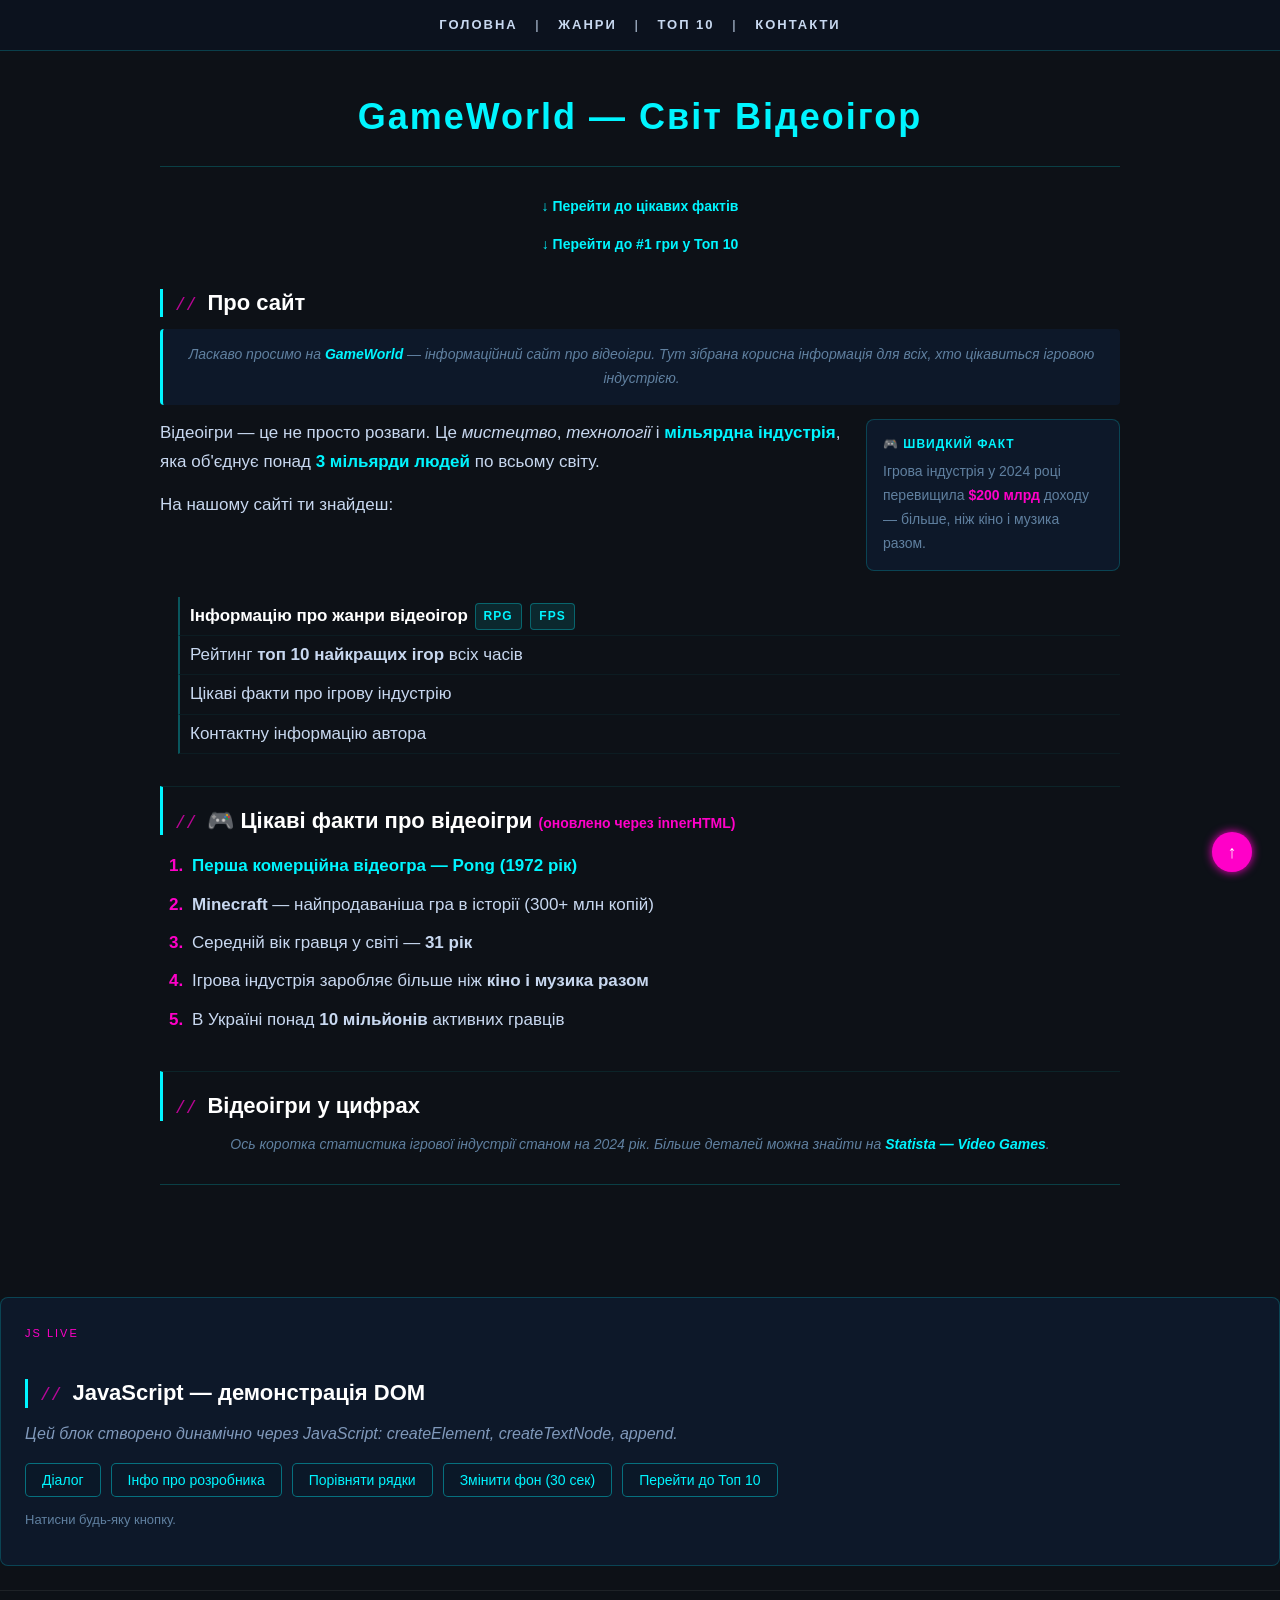
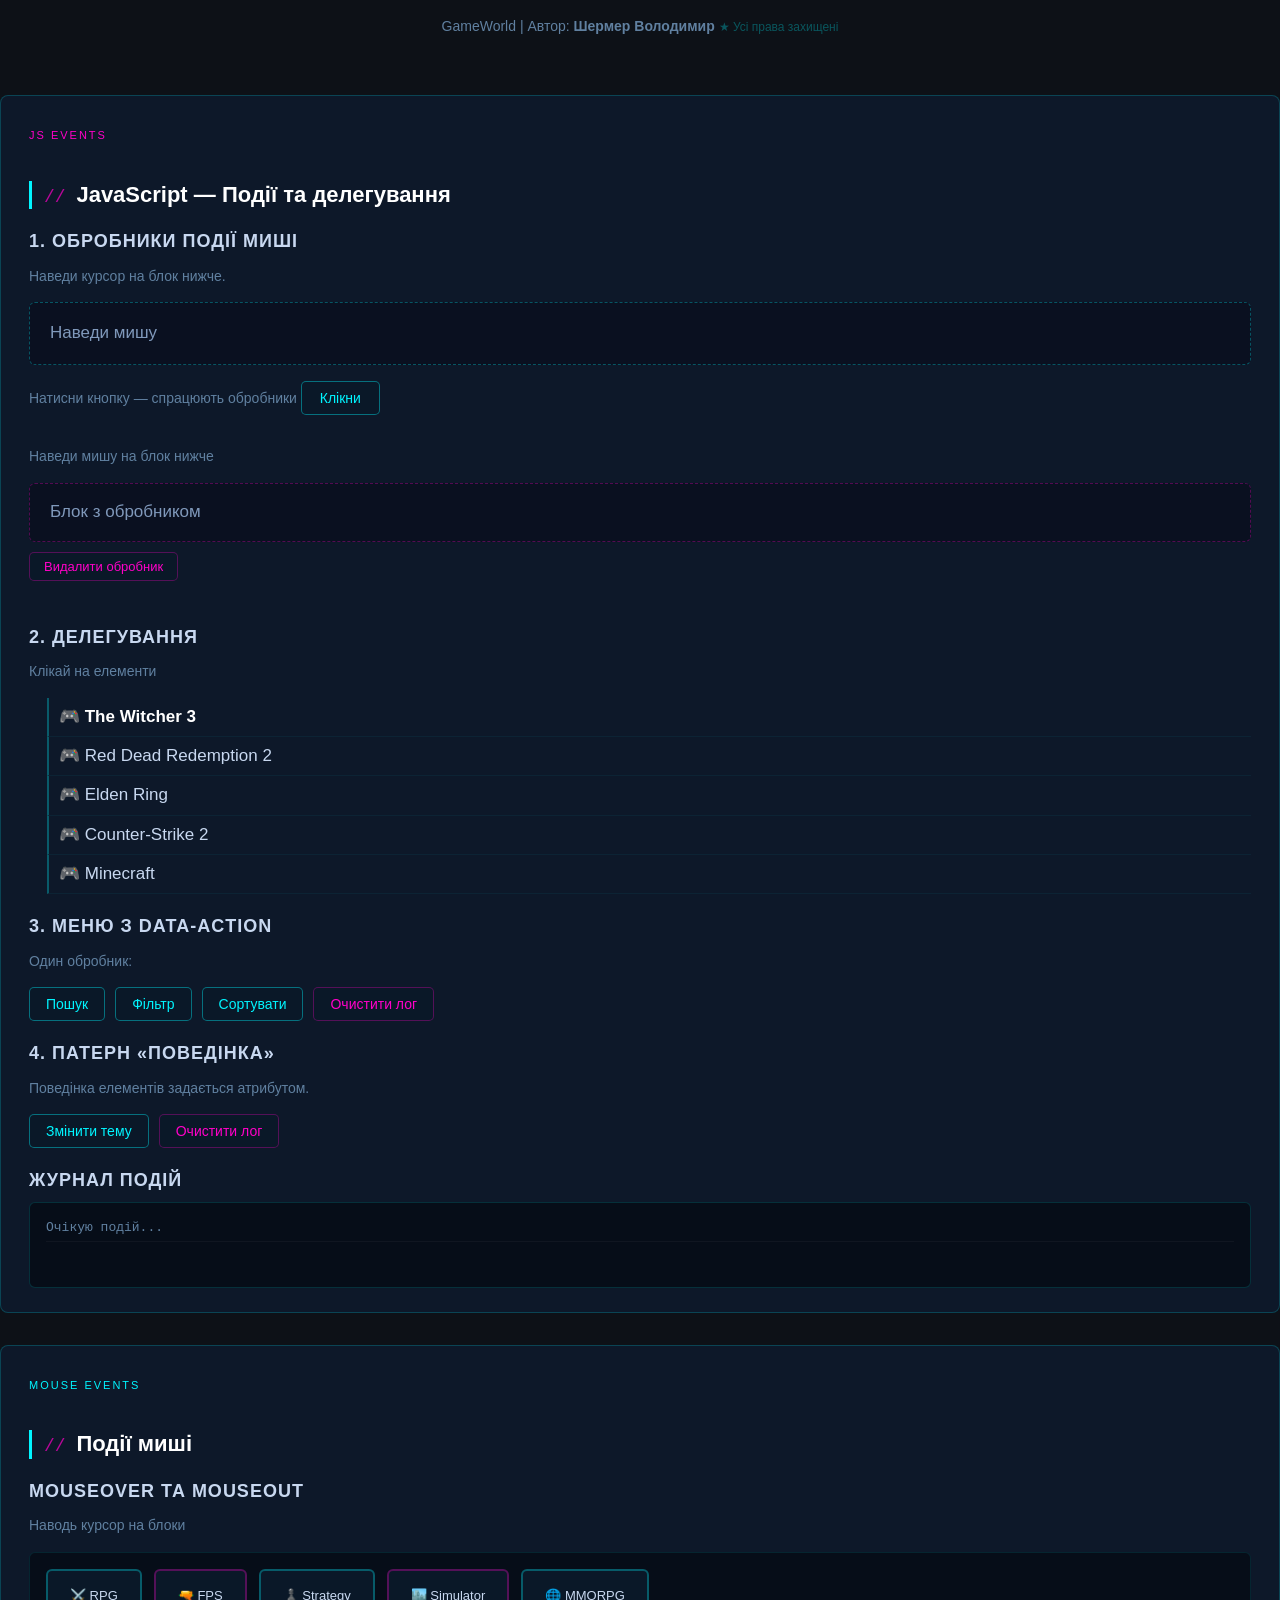
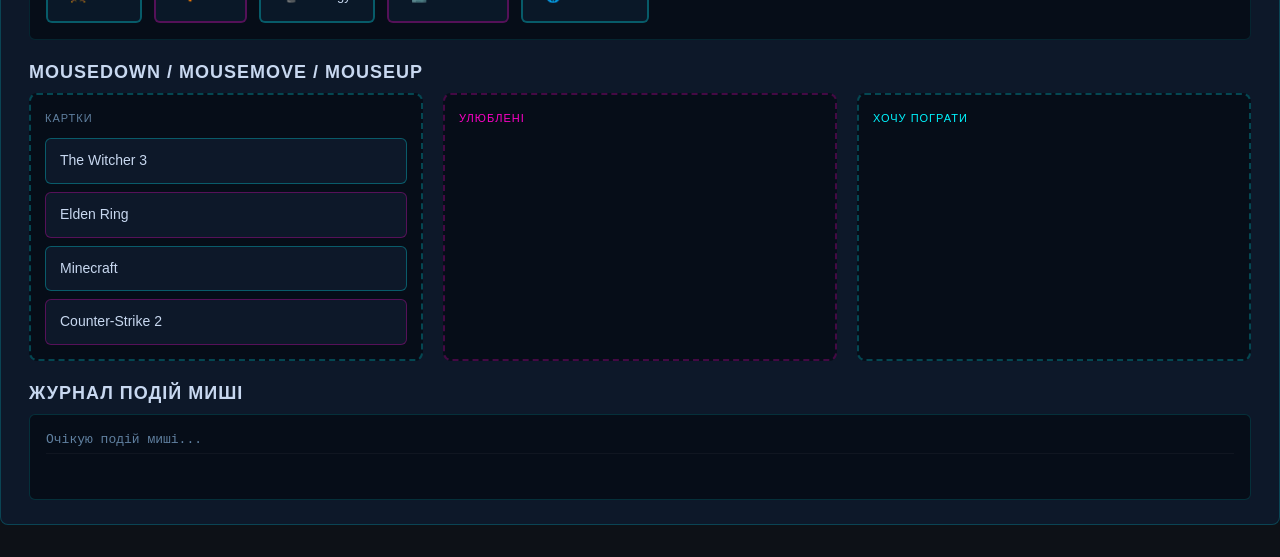
==== commit 2c32abe5: "LAB 8" ====
--- a/index.html
+++ b/index.html
@@ -187,6 +187,60 @@
     <h3>Журнал подій</h3>
     <div id="event-log" style="background:#060d18; border:1px solid rgba(0,245,255,0.15); border-radius:6px; padding:12px 16px; min-height:60px; font-size:13px; font-family:monospace; color:#6080a0; max-height:200px; overflow-y:auto;">
       <div class="log-line" style="color:#6080a0;">Очікую подій...</div>
+    </div>
+
+  </section>
+
+  <!-- ================================================
+       ЗАВДАННЯ: ПОДІЇ МИШІ — mouseover/mouseout + drag-and-drop
+       ================================================ -->
+  <section id="mouse-events-demo" style="background:#0d1829; border:1px solid rgba(0,245,255,0.2); border-radius:8px; padding:24px 28px; margin:32px 0;">
+
+    <span style="color:#00f5ff; font-size:11px; font-family:Orbitron,sans-serif; letter-spacing:2px;">MOUSE EVENTS</span>
+    <h2>Події миші</h2>
+
+    <!-- === MOUSEOVER / MOUSEOUT === -->
+    <h3>mouseover та mouseout</h3>
+    <p style="color:#6080a0; font-size:14px;">Наводь курсор на блоки
+
+    <div id="mouseover-demo" style="display:flex; flex-wrap:wrap; gap:12px; margin-bottom:20px; padding:16px; background:#060d18; border:1px solid rgba(0,245,255,0.1); border-radius:6px;">
+      <div class="mo-box" data-label="RPG" style="background:#0a1828; border:2px solid rgba(0,245,255,0.3); border-radius:6px; padding:14px 22px; color:#c8d8f0; font-family:Orbitron,sans-serif; font-size:13px; cursor:default; transition:all 0.2s;">⚔️ RPG</div>
+      <div class="mo-box" data-label="FPS" style="background:#0a1828; border:2px solid rgba(255,0,200,0.3); border-radius:6px; padding:14px 22px; color:#c8d8f0; font-family:Orbitron,sans-serif; font-size:13px; cursor:default; transition:all 0.2s;">🔫 FPS</div>
+      <div class="mo-box" data-label="Strategy" style="background:#0a1828; border:2px solid rgba(0,245,255,0.3); border-radius:6px; padding:14px 22px; color:#c8d8f0; font-family:Orbitron,sans-serif; font-size:13px; cursor:default; transition:all 0.2s;">♟️ Strategy</div>
+      <div class="mo-box" data-label="Simulator" style="background:#0a1828; border:2px solid rgba(255,0,200,0.3); border-radius:6px; padding:14px 22px; color:#c8d8f0; font-family:Orbitron,sans-serif; font-size:13px; cursor:default; transition:all 0.2s;">🏙️ Simulator</div>
+      <div class="mo-box" data-label="MMORPG" style="background:#0a1828; border:2px solid rgba(0,245,255,0.3); border-radius:6px; padding:14px 22px; color:#c8d8f0; font-family:Orbitron,sans-serif; font-size:13px; cursor:default; transition:all 0.2s;">🌐 MMORPG</div>
+    </div>
+
+    <!-- === DRAG AND DROP === -->
+    <h3>mousedown / mousemove / mouseup</h3>
+
+    <div style="display:flex; flex-wrap:wrap; gap:20px; margin-bottom:20px;">
+
+      <!-- Початкова зона з картками -->
+      <div class="drop-zone" id="dz-source" data-name="Джерело" style="flex:1; min-width:200px; background:#060d18; border:2px dashed rgba(0,245,255,0.25); border-radius:8px; padding:14px; min-height:160px;">
+        <div style="color:#6080a0; font-size:11px; font-family:Orbitron,sans-serif; letter-spacing:1px; margin-bottom:10px;">КАРТКИ</div>
+        <div class="draggable-item" style="background:#0d1829; border:1px solid rgba(0,245,255,0.3); border-radius:6px; padding:10px 14px; margin-bottom:8px; color:#c8d8f0; font-size:14px; cursor:grab; user-select:none;">The Witcher 3</div>
+        <div class="draggable-item" style="background:#0d1829; border:1px solid rgba(255,0,200,0.3); border-radius:6px; padding:10px 14px; margin-bottom:8px; color:#c8d8f0; font-size:14px; cursor:grab; user-select:none;">Elden Ring</div>
+        <div class="draggable-item" style="background:#0d1829; border:1px solid rgba(0,245,255,0.3); border-radius:6px; padding:10px 14px; margin-bottom:8px; color:#c8d8f0; font-size:14px; cursor:grab; user-select:none;">Minecraft</div>
+        <div class="draggable-item" style="background:#0d1829; border:1px solid rgba(255,0,200,0.3); border-radius:6px; padding:10px 14px; color:#c8d8f0; font-size:14px; cursor:grab; user-select:none;">Counter-Strike 2</div>
+      </div>
+
+      <!-- Зона «Улюблені» -->
+      <div class="drop-zone" id="dz-fav" data-name="Улюблені" style="flex:1; min-width:200px; background:#060d18; border:2px dashed rgba(255,0,200,0.25); border-radius:8px; padding:14px; min-height:160px;">
+        <div style="color:#ff00c8; font-size:11px; font-family:Orbitron,sans-serif; letter-spacing:1px; margin-bottom:10px;">УЛЮБЛЕНІ</div>
+      </div>
+
+      <!-- Зона «Хочу пограти» -->
+      <div class="drop-zone" id="dz-wishlist" data-name="Хочу пограти" style="flex:1; min-width:200px; background:#060d18; border:2px dashed rgba(0,245,255,0.25); border-radius:8px; padding:14px; min-height:160px;">
+        <div style="color:#00f5ff; font-size:11px; font-family:Orbitron,sans-serif; letter-spacing:1px; margin-bottom:10px;">ХОЧУ ПОГРАТИ</div>
+      </div>
+
+    </div>
+
+    <!-- Журнал подій (спільний з попередніми секціями) -->
+    <h3>Журнал подій миші</h3>
+    <div id="mouseover-log" style="background:#060d18; border:1px solid rgba(0,245,255,0.15); border-radius:6px; padding:12px 16px; min-height:60px; font-size:13px; font-family:monospace; color:#6080a0; max-height:180px; overflow-y:auto;">
+      <div class="log-line">Очікую подій миші...</div>
     </div>
 
   </section>
--- a/style.css
+++ b/style.css
@@ -592,3 +592,29 @@
   background-color: #dde8ff;
   color: #334;
 }
+
+/* ================================================
+   ПОДІЇ МИШІ — mouseover/mouseout + drag-and-drop
+   ================================================ */
+
+/* Стиль при наведенні (mouseover) */
+.mo-box.mo-active {
+  background-color: rgba(0, 245, 255, 0.12) !important;
+  border-color: var(--neon) !important;
+  color: #ffffff !important;
+  box-shadow: 0 0 12px rgba(0, 245, 255, 0.3);
+  transform: translateY(-2px);
+}
+
+/* Картка під час перетягування */
+.draggable-item.dragging {
+  opacity: 0.35;
+  border-style: dashed !important;
+}
+
+/* Зона скидання при наведенні під час drag */
+.drop-zone.dz-hover {
+  background-color: rgba(0, 245, 255, 0.07) !important;
+  border-color: var(--neon) !important;
+  box-shadow: inset 0 0 16px rgba(0, 245, 255, 0.1);
+}
